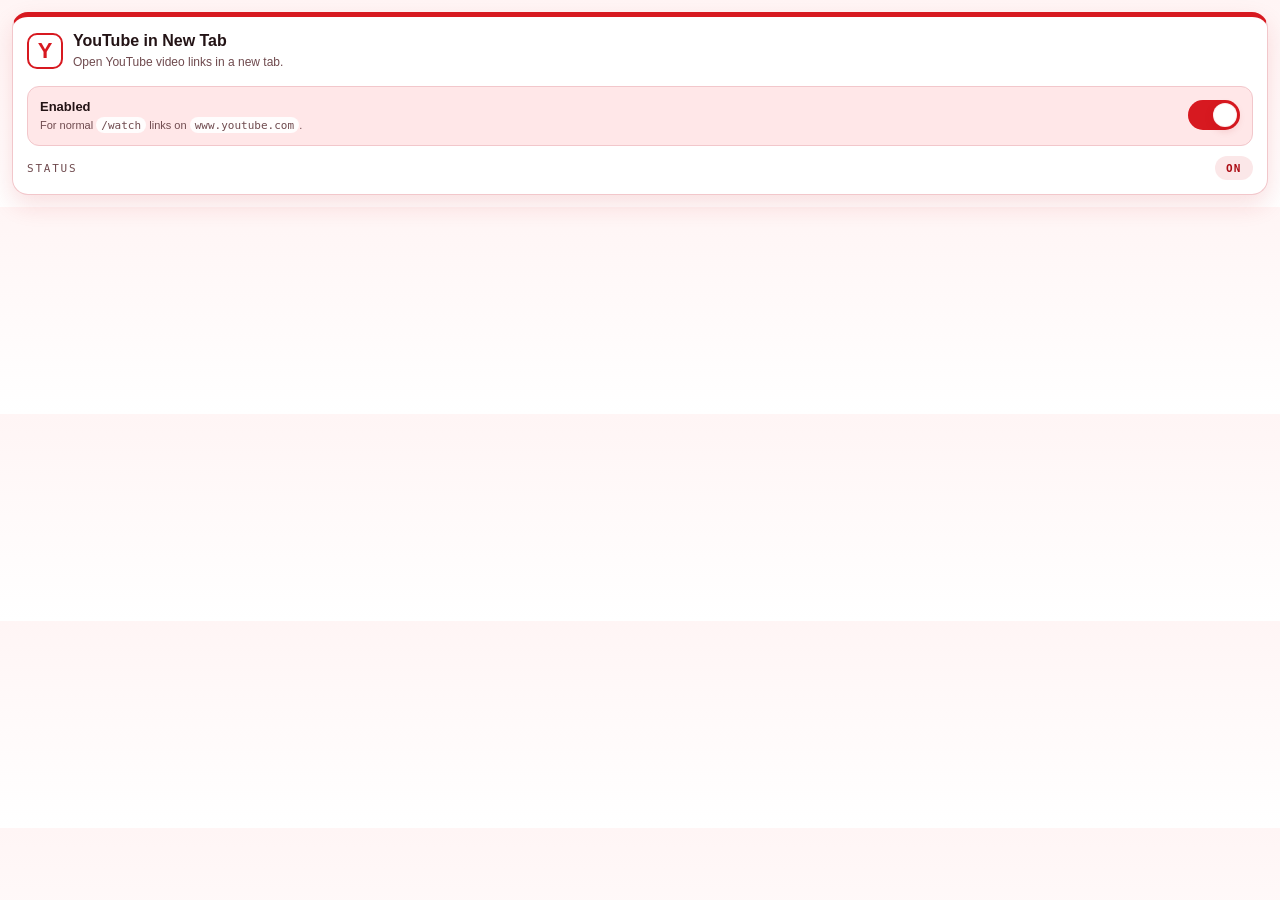
==== popup.html @ fa358c1d "update code" ====
<!doctype html>
<html lang="en">
  <head>
    <meta charset="utf-8" />
    <meta name="viewport" content="width=device-width, initial-scale=1" />
    <title>YouTube in New Tab</title>
    <link rel="stylesheet" href="popup.css" />
  </head>
  <body>
    <main class="popup">
      <div class="header">
        <span class="icon-mark" aria-hidden="true">Y</span>
        <div class="header-copy">
          <h1 class="title">YouTube in New Tab</h1>
          <p class="summary">Open YouTube video links in a new tab.</p>
        </div>
      </div>

      <label class="toggle-row" for="enabledToggle">
        <span class="toggle-copy">
          <span class="toggle-label">Enabled</span>
          <span class="toggle-note">For normal <code>/watch</code> links on <code>www.youtube.com</code>.</span>
        </span>

        <span class="toggle-shell">
          <input id="enabledToggle" class="toggle-input" type="checkbox" />
          <span class="toggle-track" aria-hidden="true">
            <span class="toggle-thumb"></span>
          </span>
        </span>
      </label>

      <div class="status-row" aria-live="polite">
        <span class="status-label">Status</span>
        <span id="statusText" class="status-pill">On</span>
      </div>
    </main>

    <script src="popup.js"></script>
  </body>
</html>
---- popup.css ----
:root {
  color-scheme: light;
  --red: #d71920;
  --red-dark: #ac0f17;
  --red-soft: #ffe7e8;
  --white: #ffffff;
  --line: #f2c7cb;
  --text: #231315;
  --muted: #6f4a4e;
  --shadow: 0 10px 24px rgba(215, 25, 32, 0.14);
  --body-font: "Avenir Next", "Segoe UI", sans-serif;
  --mono-font: "SF Mono", "JetBrains Mono", "Cascadia Code", Consolas, monospace;
}

* {
  box-sizing: border-box;
}

html,
body {
  margin: 0;
  min-width: 296px;
}

body {
  padding: 12px;
  color: var(--text);
  font-family: var(--body-font);
  background: linear-gradient(180deg, #fff5f5 0%, #ffffff 100%);
}

.popup {
  padding: 14px;
  border: 1px solid var(--line);
  border-top: 5px solid var(--red);
  border-radius: 16px;
  background: var(--white);
  box-shadow: var(--shadow);
}

.header {
  display: flex;
  gap: 10px;
  align-items: center;
  margin-bottom: 14px;
}

.title {
  margin: 0 0 4px;
  font-size: 16px;
  font-weight: 700;
  line-height: 1.2;
}

.summary {
  margin: 0;
  color: var(--muted);
  font-size: 12px;
  line-height: 1.45;
}

.icon-mark {
  display: inline-grid;
  place-items: center;
  width: 36px;
  height: 36px;
  border: 2px solid var(--red);
  border-radius: 10px;
  background: var(--white);
  color: var(--red);
  font-size: 22px;
  font-weight: 800;
  line-height: 1;
}

.toggle-row {
  display: flex;
  gap: 12px;
  align-items: center;
  justify-content: space-between;
  padding: 12px;
  border: 1px solid var(--line);
  border-radius: 12px;
  background: var(--red-soft);
  cursor: pointer;
}

.toggle-copy {
  display: flex;
  flex-direction: column;
  gap: 4px;
  min-width: 0;
}

.toggle-label {
  font-size: 13px;
  font-weight: 700;
}

.toggle-note {
  color: var(--muted);
  font-size: 11px;
  line-height: 1.4;
}

.toggle-note code {
  padding: 0.1rem 0.32rem;
  border-radius: 999px;
  background: rgba(255, 255, 255, 0.9);
  font-family: var(--mono-font);
  font-size: 11px;
}

.toggle-shell {
  position: relative;
  flex: 0 0 auto;
}

.toggle-input {
  position: absolute;
  inset: 0;
  opacity: 0;
  cursor: pointer;
}

.toggle-track {
  display: inline-flex;
  align-items: center;
  width: 52px;
  height: 30px;
  padding: 3px;
  border-radius: 999px;
  background: rgba(215, 25, 32, 0.2);
  box-shadow: inset 0 0 0 1px rgba(215, 25, 32, 0.16);
  transition: background 180ms ease;
}

.toggle-thumb {
  width: 24px;
  height: 24px;
  border-radius: 50%;
  background: var(--white);
  box-shadow:
    0 3px 8px rgba(172, 15, 23, 0.18),
    inset 0 0 0 1px rgba(215, 25, 32, 0.08);
  transform: translateX(0);
  transition: transform 180ms ease;
}

.toggle-input:checked + .toggle-track {
  background: var(--red);
}

.toggle-input:checked + .toggle-track .toggle-thumb {
  transform: translateX(22px);
}

.toggle-input:focus-visible + .toggle-track {
  outline: 2px solid rgba(215, 25, 32, 0.45);
  outline-offset: 3px;
}

.status-row {
  display: flex;
  align-items: center;
  justify-content: space-between;
  margin-top: 10px;
}

.status-label {
  font-family: var(--mono-font);
  font-size: 11px;
  letter-spacing: 0.16em;
  text-transform: uppercase;
  color: var(--muted);
}

.status-pill {
  padding: 0.36rem 0.7rem;
  border-radius: 999px;
  background: rgba(215, 25, 32, 0.1);
  color: var(--red-dark);
  font-family: var(--mono-font);
  font-size: 11px;
  font-weight: 700;
  letter-spacing: 0.12em;
  text-transform: uppercase;
}

body[data-enabled="false"] .status-pill {
  background: #f4f4f4;
  color: var(--text);
}
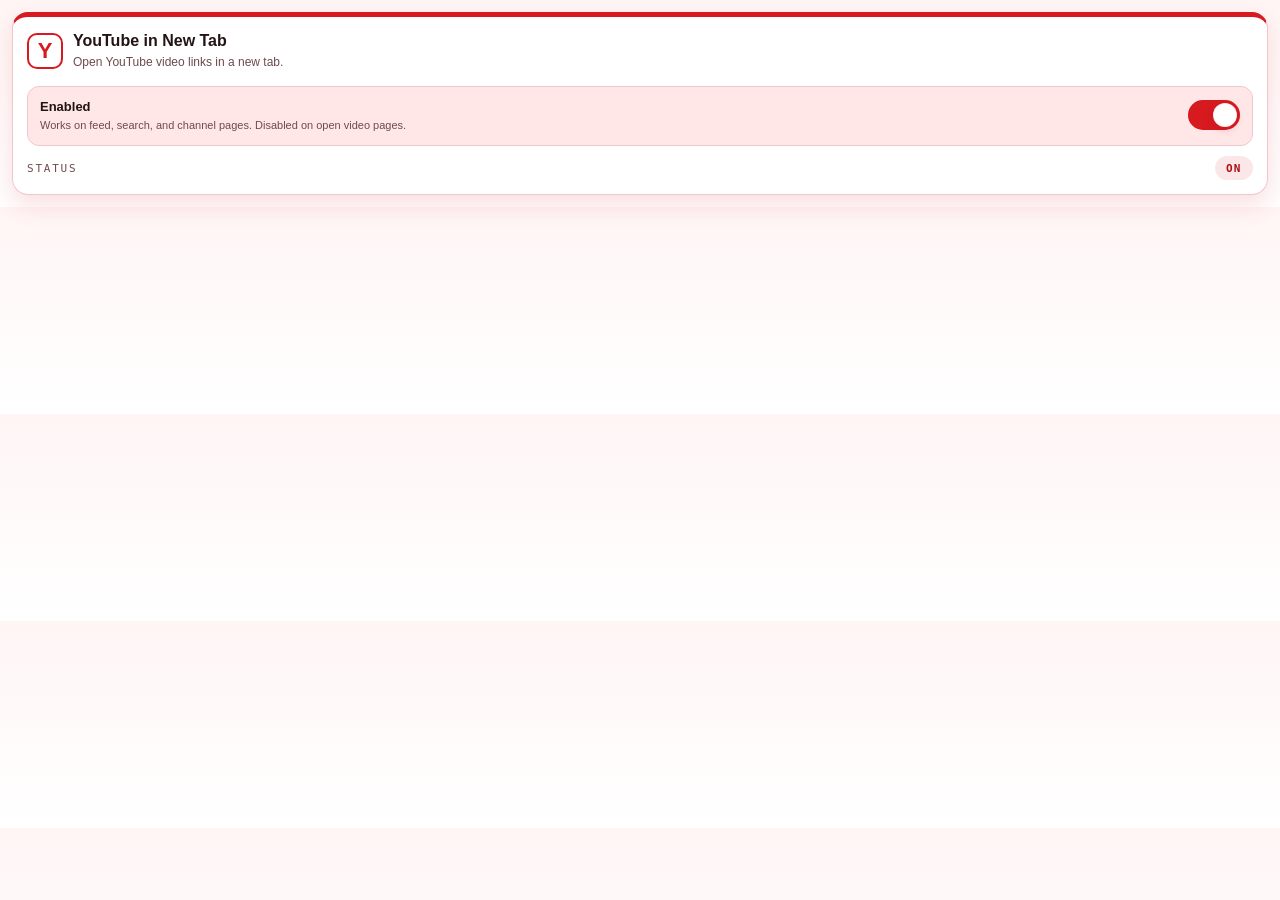
==== commit 7c3ad619: "update" ====
--- a/popup.html
+++ b/popup.html
@@ -19,7 +19,7 @@
       <label class="toggle-row" for="enabledToggle">
         <span class="toggle-copy">
           <span class="toggle-label">Enabled</span>
-          <span class="toggle-note">For normal <code>/watch</code> links on <code>www.youtube.com</code>.</span>
+          <span class="toggle-note">Works on feed, search, and channel pages. Disabled on open video pages.</span>
         </span>
 
         <span class="toggle-shell">
